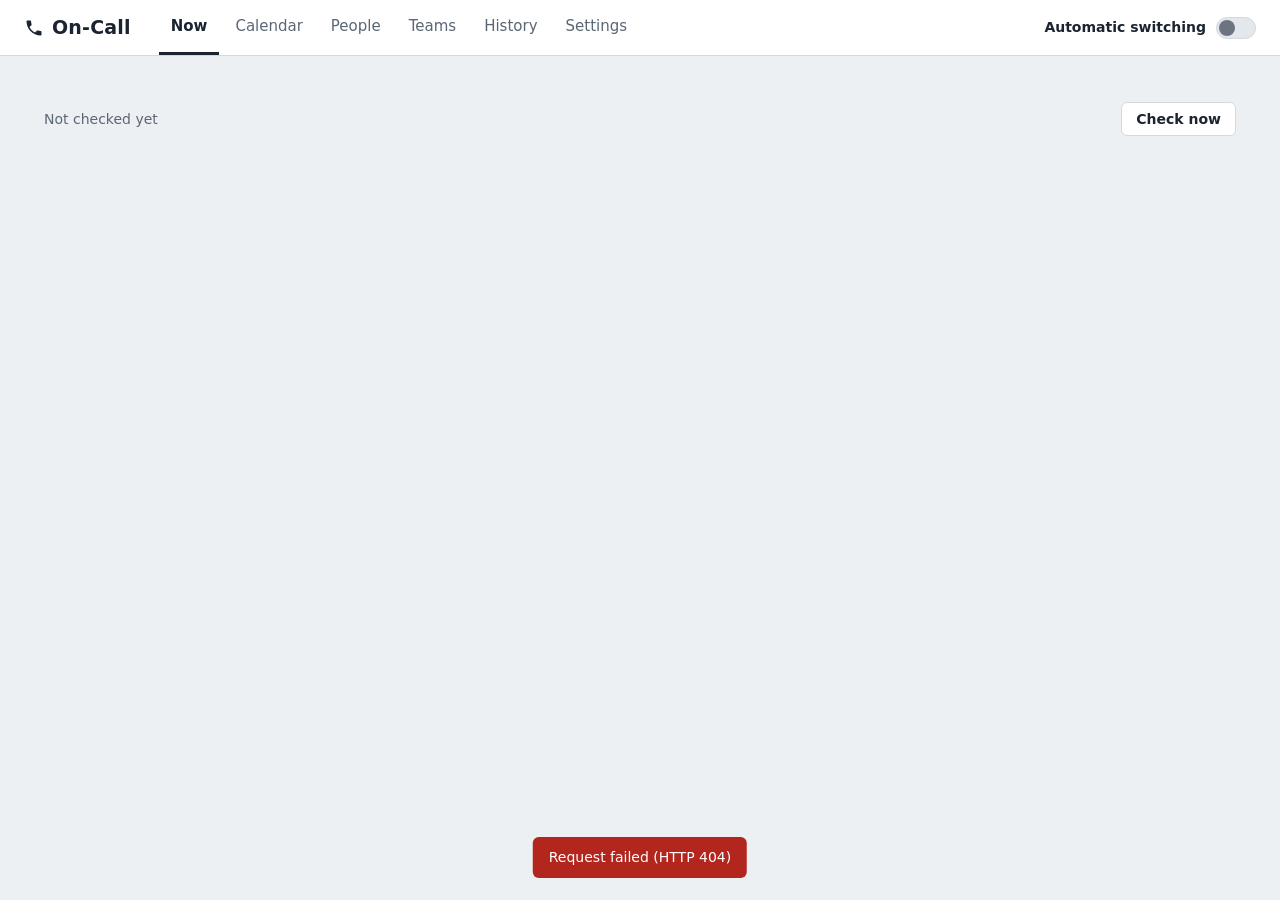
==== public/index.html @ 55674af0 "Import On-Call Manager (PowerShell 7 + Pode) and project notes Co-Authored-By: Claude Opus 5.5 <nore" ====
<!doctype html>
<html lang="en">
<head>
  <meta charset="utf-8">
  <meta name="viewport" content="width=device-width, initial-scale=1">
  <title>On-Call Manager</title>
  <link rel="stylesheet" href="/public/app.css">
  <script src="/public/vendor/fullcalendar.min.js" defer></script>
  <script src="/public/app.js" defer></script>
</head>
<body>
  <header class="topbar">
    <div class="brand">
      <svg class="brand-mark" viewBox="0 0 24 24" aria-hidden="true">
        <path d="M6.6 10.8c1.4 2.8 3.8 5.1 6.6 6.6l2.2-2.2c.3-.3.7-.4 1-.2 1.1.4 2.3.6 3.6.6.6 0 1 .4 1 1V20c0 .6-.4 1-1 1C10.6 21 3 13.4 3 4c0-.6.4-1 1-1h3.5c.6 0 1 .4 1 1 0 1.3.2 2.5.6 3.6.1.3 0 .7-.2 1L6.6 10.8z"/>
      </svg>
      <span>On-Call</span>
    </div>
    <nav class="tabs" aria-label="Sections">
      <a href="#now" data-tab="now">Now</a>
      <a href="#calendar" data-tab="calendar">Calendar</a>
      <a href="#people" data-tab="people">People</a>
      <a href="#teams" data-tab="teams">Teams</a>
      <a href="#history" data-tab="history">History</a>
      <a href="#settings" data-tab="settings">Settings</a>
    </nav>
    <label class="master" title="When off, nothing changes in Webex">
      <span>Automatic switching</span>
      <input type="checkbox" role="switch" id="global-switch">
      <span class="switch" aria-hidden="true"></span>
    </label>
  </header>

  <main>
    <!-- Now -->
    <section id="view-now" class="view" hidden>
      <div id="lines" class="lines"></div>
      <div class="checkbar">
        <span id="last-check">Not checked yet</span>
        <span id="token-note"></span>
        <button id="sync-now" class="btn">Check now</button>
      </div>
    </section>

    <!-- Calendar -->
    <section id="view-calendar" class="view" hidden>
      <div class="cal-head">
        <div id="team-filters" class="team-filters"></div>
        <p class="hint">Drag across days or times to add a cover. Click a rotation week to cover it. Drag a cover to move it.</p>
      </div>
      <div id="calendar"></div>
      <h2 class="section-title">Weekly rotations</h2>
      <p class="hint">Each person covers one week, starting at the handoff. Pick any handoff and who was on that week, and the schedule counts forward and back from there.</p>
      <div id="rotations" class="rotations"></div>
    </section>

    <!-- People -->
    <section id="view-people" class="view" hidden>
      <form id="person-form" class="add-panel">
        <h2 class="section-title first">Add a person</h2>
        <div class="inline-form">
          <label>Name <input name="name" required maxlength="80" autocomplete="off"></label>
          <label>Phone <input name="number" required inputmode="tel" placeholder="555 555 1234" autocomplete="off"></label>
        </div>
        <fieldset class="team-picks" id="new-person-teams"><legend>Teams</legend></fieldset>
        <div><button class="btn primary" type="submit">Add person</button></div>
      </form>
      <div id="people-cards" class="cards"></div>
    </section>

    <!-- Teams -->
    <section id="view-teams" class="view" hidden>
      <form id="team-form" class="add-panel">
        <h2 class="section-title first">Add a team</h2>
        <p class="hint">Use the Contact Center team that forwards to the on-call phone. Saving checks the ID with Webex. New teams start with switching off.</p>
        <div class="inline-form">
          <label>Name <input name="displayName" required maxlength="60" placeholder="Network On-Call" autocomplete="off"></label>
          <label class="wide">Webex team ID <input name="webexTeamId" required spellcheck="false" placeholder="00000000-0000-0000-0000-000000000000" autocomplete="off"></label>
          <button class="btn primary" type="submit">Add team</button>
        </div>
      </form>
      <div id="team-cards" class="cards"></div>
    </section>

    <!-- History -->
    <section id="view-history" class="view" hidden>
      <table class="grid" id="history-table">
        <thead><tr><th>When</th><th>What</th><th>Team</th><th>Details</th><th>By</th></tr></thead>
        <tbody></tbody>
      </table>
    </section>
    <!-- Settings -->
    <section id="view-settings" class="view" hidden>
      <div class="settings-panel">
        <h2 class="section-title first">Checking Webex</h2>
        <form id="check-form" class="inline-form check-form">
          <label>Check Webex every
            <select name="checkMinutes">
              <option value="5">5 minutes</option>
              <option value="10">10 minutes</option>
              <option value="15">15 minutes</option>
              <option value="20">20 minutes</option>
              <option value="30" selected>30 minutes (on the hour and half hour)</option>
              <option value="60">60 minutes (on the hour)</option>
            </select>
          </label>
        </form>
        <p class="hint">Handoffs and covers switch right when they start or end, whatever this is set to.
          The regular check also catches anyone changing the number by hand in Control Hub.</p>

        <h2 class="section-title">Webex connection</h2>
        <dl class="kv" id="cred-status"></dl>
        <p class="hint">The app renews its Webex token on its own every day, which keeps it from expiring.
          You only need this form if the keys stop working, for example after someone regenerates the client secret.</p>

        <form id="cred-form" autocomplete="off">
          <label>Refresh token
            <input type="password" name="refreshToken" autocomplete="new-password" spellcheck="false" placeholder="Paste the new refresh token">
          </label>
          <details>
            <summary>Also change the client ID or client secret</summary>
            <label>Client ID <input name="clientId" spellcheck="false" placeholder="Leave blank to keep the saved one"></label>
            <label>Client secret <input type="password" name="clientSecret" autocomplete="new-password" spellcheck="false" placeholder="Leave blank to keep the saved one"></label>
          </details>
          <p class="form-error" id="cred-error" hidden></p>
          <div><button class="btn primary" type="submit">Save and test</button></div>
        </form>

        <h3 class="sub">Where to find these</h3>
        <ol class="steps">
          <li>Open your Service App in the Webex Developer Portal.</li>
          <li>For a new secret, click <em>Regenerate the client secret</em> and copy it.</li>
          <li>Under <em>Org Authorizations</em>, paste that secret into <em>Enter Client Secret</em> and click <em>Generate tokens</em>.</li>
          <li>Copy the refresh token. If you regenerated the secret, paste both here.</li>
        </ol>
        <p class="hint">Saved values are encrypted to the Windows account running this app and never shown again.</p>
      </div>
    </section>
  </main>

  <!-- Cover (override) dialog -->
  <dialog id="cover-dialog">
    <form method="dialog" id="cover-form">
      <h2 id="cover-title">Add cover</h2>
      <label>Team <select name="teamKey" required></select></label>
      <label>Who takes the calls <select name="personId" required></select></label>
      <div class="pair">
        <label>From <input type="datetime-local" name="start" required step="900"></label>
        <label>Until <input type="datetime-local" name="end" required step="900"></label>
      </div>
      <label>Note <input name="note" maxlength="120" placeholder="Optional, shows on the calendar"></label>
      <p class="hint" id="cover-swapnote" hidden></p>
      <button type="button" class="btn" id="to-swap" hidden>Swap this whole week instead</button>
      <p class="form-error" id="cover-error" hidden></p>
      <div class="dialog-actions">
        <button type="button" class="btn danger" id="cover-delete" hidden>Delete cover</button>
        <button type="button" class="btn danger" id="cover-delete-swap" hidden>Delete whole swap</button>
        <span class="spacer"></span>
        <button type="button" class="btn" value="cancel" id="cover-cancel">Cancel</button>
        <button type="submit" class="btn primary" id="cover-save">Save cover</button>
      </div>
    </form>
  </dialog>

  <!-- Swap dialog -->
  <dialog id="swap-dialog">
    <form method="dialog" id="swap-form">
      <h2>Swap a week</h2>
      <p id="swap-week"></p>
      <label>Swap with <select name="withPersonId" required></select></label>
      <label id="swap-other-label">In return they give up <select name="otherWeek" required disabled></select></label>
      <p class="swap-summary" id="swap-summary" hidden></p>
      <p class="form-error" id="swap-error" hidden></p>
      <div class="dialog-actions">
        <span class="spacer"></span>
        <button type="button" class="btn" id="swap-cancel">Cancel</button>
        <button type="submit" class="btn primary" id="swap-save" disabled>Swap weeks</button>
      </div>
    </form>
  </dialog>

  <div id="toast" role="status" aria-live="polite" hidden></div>
</body>
</html>
---- public/app.css ----
/* On-Call Manager. Switchboard look: quiet slate chrome, team colors from the Outlook calendar,
   one loud element per team (the live line readout). */

:root {
  --bg: #EDF0F3;
  --surface: #FFFFFF;
  --ink: #1B2430;
  --muted: #5B6675;
  --line: #D3D9E0;
  --focus: #2F6FDE;

  /* Team palette: each team stores a color number 0-7 */
  --c0: #B87B0A; --c0s: #F6E7C6;
  --c1: #1C7385; --c1s: #CFE7EC;
  --c2: #6B4FB8; --c2s: #E5DEF7;
  --c3: #B03A5B; --c3s: #F6DCE3;
  --c4: #3F7D2C; --c4s: #DDEEDA;
  --c5: #2F5FB8; --c5s: #DCE6F7;
  --c6: #8A5A3C; --c6s: #EFE2D8;
  --c7: #5B6B12; --c7s: #E8EDCF;

  --ok: #2E7D4F;
  --ok-soft: #DCEFE3;
  --pending: #A0620A;
  --pending-soft: #F8E8CC;
  --off: #6B7480;
  --off-soft: #E4E8EC;
  --bad: #B3261E;
  --bad-soft: #F7DCDA;
  --on-team: #FFFFFF;

  --display: "Bahnschrift", "DIN Alternate", "Segoe UI", system-ui, sans-serif;
  --body: "Segoe UI Variable Text", "Segoe UI", system-ui, sans-serif;
  --radius-panel: 10px;
  --radius-ctl: 6px;
  color-scheme: light dark;
}

@media (prefers-color-scheme: dark) {
  :root {
    --bg: #12171D;
    --surface: #1A2129;
    --ink: #E5EAF0;
    --muted: #97A3B0;
    --line: #2B3541;
    --focus: #6EA0FF;
    --c0: #E3A93A; --c0s: #3A2E15;
    --c1: #4CB3C7; --c1s: #15343B;
    --c2: #A894F0; --c2s: #2A2244;
    --c3: #EE8AA6; --c3s: #3D1E28;
    --c4: #8CCB74; --c4s: #1E3319;
    --c5: #82A8F2; --c5s: #1B2840;
    --c6: #D9A47F; --c6s: #36261B;
    --c7: #C3D36A; --c7s: #2C3112;
    --ok: #5CC287;
    --ok-soft: #173325;
    --pending: #E3A93A;
    --pending-soft: #3A2E15;
    --off: #8E99A6;
    --off-soft: #252E38;
    --bad: #F08A82;
    --bad-soft: #3D1E1C;
    --on-team: #12171D;
  }
}

* { box-sizing: border-box; }
html, body { margin: 0; }
body {
  background: var(--bg);
  color: var(--ink);
  font: 15px/1.5 var(--body);
}
:focus-visible { outline: 2px solid var(--focus); outline-offset: 2px; }
[hidden] { display: none !important; }

/* ---- Top bar ------------------------------------------------------------ */
.topbar {
  display: flex; align-items: center; gap: 28px;
  padding: 0 24px; height: 56px;
  background: var(--surface); border-bottom: 1px solid var(--line);
  position: sticky; top: 0; z-index: 5;
}
.brand { display: flex; align-items: center; gap: 8px; font: 600 19px/1 var(--display); letter-spacing: .01em; }
.brand-mark { width: 20px; height: 20px; fill: var(--ink); }
.tabs { display: flex; gap: 4px; height: 100%; }
.tabs a {
  display: flex; align-items: center; padding: 0 12px;
  color: var(--muted); text-decoration: none; border-bottom: 3px solid transparent;
}
.tabs a:hover { color: var(--ink); }
.tabs a[aria-current="page"] { color: var(--ink); border-bottom-color: var(--ink); font-weight: 600; }

.master { margin-left: auto; display: flex; flex-direction: row; align-items: center; gap: 10px; cursor: pointer; font-weight: 600; color: var(--ink); font-size: 14px; }

/* Toggle switch (visual for a real checkbox) */
.master input, .line-head input { position: absolute; opacity: 0; width: 1px; height: 1px; }
.switch {
  width: 40px; height: 22px; border-radius: 11px; background: var(--off-soft);
  border: 1px solid var(--line); position: relative; transition: background .15s;
}
.switch::after {
  content: ""; position: absolute; top: 2px; left: 2px; width: 16px; height: 16px;
  border-radius: 50%; background: var(--off); transition: transform .15s, background .15s;
}
input:checked + .switch { background: var(--ok-soft); border-color: var(--ok); }
input:checked + .switch::after { transform: translateX(18px); background: var(--ok); }
input:focus-visible + .switch { outline: 2px solid var(--focus); outline-offset: 2px; }

main { max-width: 1240px; margin: 0 auto; padding: 28px 24px 64px; }

/* ---- Now: the lines ----------------------------------------------------- */
.lines { display: grid; grid-template-columns: repeat(auto-fit, minmax(340px, 1fr)); gap: 20px; }

.line {
  background: var(--surface); border: 1px solid var(--line); border-radius: var(--radius-panel);
  border-left: 6px solid var(--team); overflow: hidden;
  display: flex; flex-direction: column;
}
.line { --team: var(--muted); --team-soft: var(--off-soft); }

.line-head {
  display: flex; align-items: center; justify-content: space-between;
  padding: 14px 20px 0;
}
.line-head h2 { margin: 0; font: 600 16px/1.2 var(--display); color: var(--team); }
.line-head label { display: flex; flex-direction: row; align-items: center; gap: 8px; color: var(--muted); font-size: 13px; cursor: pointer; }

.readout { padding: 14px 20px 20px; }
.readout .lead { margin: 0 0 4px; color: var(--muted); font-size: 13px; }
.readout .who {
  font: 600 clamp(30px, 4vw, 40px)/1.05 var(--display);
  letter-spacing: -.005em; margin: 0;
}
.readout .number {
  font: 400 24px/1.2 var(--display); font-variant-numeric: tabular-nums;
  color: var(--muted); margin: 6px 0 0; letter-spacing: .02em;
}
.readout .who.unknown { color: var(--muted); }

.plan { padding: 0 20px 18px; display: grid; grid-template-columns: auto 1fr; gap: 4px 14px; font-size: 14px; }
.plan dt { color: var(--muted); }
.plan dd { margin: 0; }
.tag { font-size: 12px; padding: 1px 7px; border-radius: 9px; background: var(--team-soft); color: var(--ink); margin-left: 6px; }

.status { margin-top: auto; padding: 11px 20px; font-size: 14px; font-weight: 600; border-top: 1px solid var(--line); }
.status.ok      { background: var(--ok-soft);      color: var(--ok); }
.status.pending { background: var(--pending-soft); color: var(--pending); }
.status.off     { background: var(--off-soft);     color: var(--off); }
.status.bad     { background: var(--bad-soft);     color: var(--bad); }
.status small { display: block; font-weight: 400; color: var(--ink); opacity: .8; }

.checkbar { display: flex; align-items: center; gap: 18px; margin-top: 18px; color: var(--muted); font-size: 14px; flex-wrap: wrap; }
.checkbar .btn { margin-left: auto; }
#token-note.warn { color: var(--bad); font-weight: 600; }

/* ---- Buttons and forms -------------------------------------------------- */
.btn {
  font: 600 14px/1 var(--body); padding: 9px 14px; border-radius: var(--radius-ctl);
  border: 1px solid var(--line); background: var(--surface); color: var(--ink); cursor: pointer;
}
.btn:hover { border-color: var(--muted); }
.btn.primary { background: var(--ink); color: var(--surface); border-color: var(--ink); }
.btn.danger { color: var(--bad); }
.btn.small { padding: 5px 9px; font-size: 13px; }
.btn:disabled { opacity: .5; cursor: default; }

input, select {
  font: 15px/1.3 var(--body); color: var(--ink); background: var(--surface);
  border: 1px solid var(--line); border-radius: var(--radius-ctl); padding: 7px 9px; min-width: 0;
}
label { display: flex; flex-direction: column; gap: 4px; font-size: 13px; color: var(--muted); }
label > input, label > select { color: var(--ink); }

.inline-form { display: flex; gap: 12px; align-items: flex-end; flex-wrap: wrap; margin-bottom: 20px; }

.hint { color: var(--muted); font-size: 14px; margin: 0 0 14px; max-width: 72ch; }
.section-title { font: 600 20px/1.2 var(--display); margin: 40px 0 6px; }

/* ---- Tables ------------------------------------------------------------- */
.grid { width: 100%; border-collapse: collapse; background: var(--surface); border: 1px solid var(--line); border-radius: var(--radius-panel); overflow: hidden; }
.grid th { text-align: left; font-weight: 600; font-size: 13px; color: var(--muted); padding: 10px 14px; border-bottom: 1px solid var(--line); }
.grid td { padding: 10px 14px; border-bottom: 1px solid var(--line); vertical-align: top; }
.grid tr:last-child td { border-bottom: 0; }
.grid td.num { font-family: var(--display); font-variant-numeric: tabular-nums; letter-spacing: .02em; }
.grid td.nowrap { white-space: nowrap; }
.grid td.actions { text-align: right; white-space: nowrap; }
.grid .empty { color: var(--muted); text-align: center; padding: 28px; }
.dot { display: inline-block; width: 9px; height: 9px; border-radius: 50%; margin-right: 6px; vertical-align: 1px; }
.dot { background: var(--team, var(--muted)); }

/* ---- Calendar ----------------------------------------------------------- */
.cal-head { display: flex; align-items: flex-start; gap: 24px; flex-wrap: wrap; margin-bottom: 12px; }
.team-filters { display: flex; gap: 16px; }
.team-filters label { flex-direction: row; align-items: center; gap: 6px; color: var(--ink); font-size: 14px; cursor: pointer; }
.cal-head .hint { margin: 0; flex: 1; min-width: 260px; }

#calendar {
  background: var(--surface); border: 1px solid var(--line); border-radius: var(--radius-panel); padding: 14px;
  --fc-border-color: var(--line);
  --fc-page-bg-color: var(--surface);
  --fc-neutral-bg-color: var(--bg);
  --fc-today-bg-color: color-mix(in srgb, var(--focus) 8%, transparent);
  --fc-button-bg-color: var(--surface);
  --fc-button-border-color: var(--line);
  --fc-button-text-color: var(--ink);
  --fc-button-hover-bg-color: var(--bg);
  --fc-button-hover-border-color: var(--muted);
  --fc-button-active-bg-color: var(--ink);
  --fc-button-active-border-color: var(--ink);
}
.fc .fc-toolbar-title { font: 600 22px/1.2 var(--display); }
.fc .fc-button { font: 600 13px/1 var(--body); padding: 7px 11px; }
.fc .fc-button-primary:not(:disabled).fc-button-active { color: var(--surface); }
.fc .fc-col-header-cell-cushion, .fc .fc-daygrid-day-number { color: var(--muted); text-decoration: none; font-size: 13px; }

/* Rotation weeks: tinted. Covers: solid team color. */
.fc .fc-event.src-rotation { background: var(--team-soft); border-color: var(--team-soft); border-left: 3px solid var(--team); }
.fc .fc-event.src-rotation .fc-event-main, .fc .fc-event.src-rotation .fc-event-title,
.fc .fc-event.src-rotation .fc-event-time { color: var(--ink); }
.fc .fc-event.src-override { background: var(--team); border-color: var(--team); }
.fc .fc-event.src-override .fc-event-main, .fc .fc-event.src-override .fc-event-title,
.fc .fc-event.src-override .fc-event-time { color: var(--on-team); font-weight: 600; }
.fc .fc-event { cursor: pointer; font-size: 12.5px; }

/* ---- Rotation editor ---------------------------------------------------- */
.rotations { display: grid; grid-template-columns: repeat(auto-fit, minmax(340px, 1fr)); gap: 20px; }
.rot {
  background: var(--surface); border: 1px solid var(--line); border-radius: var(--radius-panel);
  border-top: 4px solid var(--team); padding: 16px 18px;
}

.rot h3 { margin: 0 0 10px; font: 600 16px/1.2 var(--display); color: var(--team); }
.rot ol { margin: 0 0 12px; padding: 0; list-style: none; counter-reset: r; }
.rot li { display: flex; align-items: center; gap: 8px; padding: 6px 0; border-bottom: 1px solid var(--line); counter-increment: r; }
.rot li::before { content: counter(r); width: 20px; color: var(--muted); font-family: var(--display); font-variant-numeric: tabular-nums; }
.rot li .name { flex: 1; }
.rot li .btn { padding: 4px 8px; }
.rot .row { display: flex; gap: 10px; align-items: flex-end; flex-wrap: wrap; margin-top: 10px; }
.rot .row label { flex: 1; min-width: 120px; }
.rot .save-row { display: flex; justify-content: flex-end; margin-top: 14px; }

/* ---- Dialog and toast --------------------------------------------------- */
dialog {
  border: 1px solid var(--line); border-radius: var(--radius-panel); padding: 0; width: min(460px, calc(100vw - 32px));
  background: var(--surface); color: var(--ink);
}
dialog::backdrop { background: rgb(10 15 20 / .45); }
dialog form { padding: 20px 22px; display: flex; flex-direction: column; gap: 12px; }
dialog h2 { margin: 0 0 4px; font: 600 20px/1.2 var(--display); }
.pair { display: grid; grid-template-columns: 1fr 1fr; gap: 10px; }
.dialog-actions { display: flex; gap: 8px; margin-top: 6px; }
.dialog-actions .spacer { flex: 1; }
.form-error { color: var(--bad); margin: 0; font-size: 14px; }

#toast {
  position: fixed; bottom: 22px; left: 50%; transform: translateX(-50%);
  background: var(--ink); color: var(--surface); padding: 10px 16px; border-radius: var(--radius-ctl);
  font-size: 14px; max-width: min(560px, calc(100vw - 32px)); z-index: 20;
}
#toast.bad { background: var(--bad); color: #fff; }

/* ---- Small screens ------------------------------------------------------ */
@media (max-width: 720px) {
  .topbar { height: auto; flex-wrap: wrap; padding: 10px 16px 0; gap: 10px 16px; }
  .tabs { order: 3; width: 100%; height: 42px; overflow-x: auto; }
  .master span:first-child { display: none; }
  main { padding: 20px 16px 48px; }
  .lines, .rotations { grid-template-columns: 1fr; }
  .grid { display: block; overflow-x: auto; }
  .pair { grid-template-columns: 1fr; }
}

@media (prefers-reduced-motion: reduce) {
  .switch, .switch::after { transition: none; }
}

/* ---- Settings ----------------------------------------------------------- */
.settings-panel { max-width: 640px; }
.section-title.first { margin-top: 0; }
.kv { display: grid; grid-template-columns: max-content 1fr; gap: 6px 18px; margin: 14px 0 18px;
      background: var(--surface); border: 1px solid var(--line); border-radius: var(--radius-panel); padding: 14px 18px; }
.kv dt { color: var(--muted); }
.kv dd { margin: 0; }
#cred-form { display: flex; flex-direction: column; gap: 12px; margin-top: 8px; }
#cred-form details { display: flex; flex-direction: column; gap: 10px; }
#cred-form details[open] label { margin-top: 10px; }
#cred-form summary { cursor: pointer; color: var(--muted); font-size: 14px; }
.sub { font: 600 16px/1.2 var(--display); margin: 32px 0 6px; }
.steps { margin: 0 0 14px; padding-left: 22px; }
.steps li { margin: 4px 0; }
#token-note a { color: inherit; }

/* ---- Team colors (last, so they win over the defaults above) ------------ */
.tc-0 { --team: var(--c0); --team-soft: var(--c0s); }
.tc-1 { --team: var(--c1); --team-soft: var(--c1s); }
.tc-2 { --team: var(--c2); --team-soft: var(--c2s); }
.tc-3 { --team: var(--c3); --team-soft: var(--c3s); }
.tc-4 { --team: var(--c4); --team-soft: var(--c4s); }
.tc-5 { --team: var(--c5); --team-soft: var(--c5s); }
.tc-6 { --team: var(--c6); --team-soft: var(--c6s); }
.tc-7 { --team: var(--c7); --team-soft: var(--c7s); }

/* ---- People and Teams cards ---------------------------------------------- */
.add-panel {
  background: var(--surface); border: 1px solid var(--line); border-radius: var(--radius-panel);
  padding: 18px 20px; margin-bottom: 24px; display: flex; flex-direction: column; gap: 12px;
}
.add-panel .inline-form { margin: 0; }
.add-panel label.wide { flex: 1; min-width: 300px; }
.team-picks { border: 0; padding: 0; margin: 0; display: flex; flex-wrap: wrap; gap: 6px 18px; }
.team-picks legend { font-size: 13px; color: var(--muted); padding: 0; margin-bottom: 6px; }
.team-picks .pick { flex-direction: row; align-items: center; gap: 6px; color: var(--ink); font-size: 14px; cursor: pointer; }

.cards { display: grid; grid-template-columns: repeat(auto-fill, minmax(280px, 1fr)); gap: 16px; }
.pcard {
  background: var(--surface); border: 1px solid var(--line); border-radius: var(--radius-panel);
  padding: 14px 16px; display: flex; flex-direction: column; gap: 10px;
}
.pcard h3 { margin: 0; font: 600 17px/1.25 var(--display); }
.pcard .phone { margin: 2px 0 0; color: var(--muted); font-family: var(--display); font-variant-numeric: tabular-nums; letter-spacing: .02em; }
.pcard .hint { margin: 0; }
.pcard-edit { display: flex; flex-direction: column; gap: 8px; }
.pcard-actions { display: flex; gap: 8px; margin-top: auto; padding-top: 4px; }
.pcard .add-team { align-self: flex-start; font-size: 14px; padding: 5px 8px; }

.chips { list-style: none; margin: 0; padding: 0; display: flex; flex-wrap: wrap; gap: 6px; }
.chip {
  display: inline-flex; align-items: center; gap: 6px; padding: 3px 4px 3px 10px; border-radius: 14px;
  background: var(--team-soft); font-size: 13px;
}
.chip .dot { margin: 0; }
.chip-note { color: var(--muted); font-size: 12px; }
.chip-x {
  border: 0; background: transparent; color: var(--muted); cursor: pointer; font-size: 16px; line-height: 1;
  width: 22px; height: 22px; border-radius: 50%;
}
.chip-x:hover { background: var(--surface); color: var(--ink); }

.tcard { border-top: 4px solid var(--team); }
.tcard h3 { color: var(--team); }
.kv-mini { display: grid; grid-template-columns: max-content 1fr; gap: 4px 12px; margin: 0; font-size: 14px; }
.kv-mini dt { color: var(--muted); }
.kv-mini dd { margin: 0; min-width: 0; }
.kv-mini .uuid { font-size: 12.5px; color: var(--muted); overflow-wrap: anywhere; }
.bad-text { color: var(--bad); }

/* ---- Swap dialog ------------------------------------------------------- */
#swap-form { padding: 20px 22px; display: flex; flex-direction: column; gap: 12px; }
#swap-week { margin: 0; }
.swap-summary { margin: 0; padding: 10px 12px; border-radius: var(--radius-ctl); background: var(--bg); line-height: 1.6; }
.swap-summary .warn { color: var(--pending); }
#to-swap { align-self: flex-start; }

.check-form { margin: 10px 0 8px; }
.check-form label { min-width: 280px; }
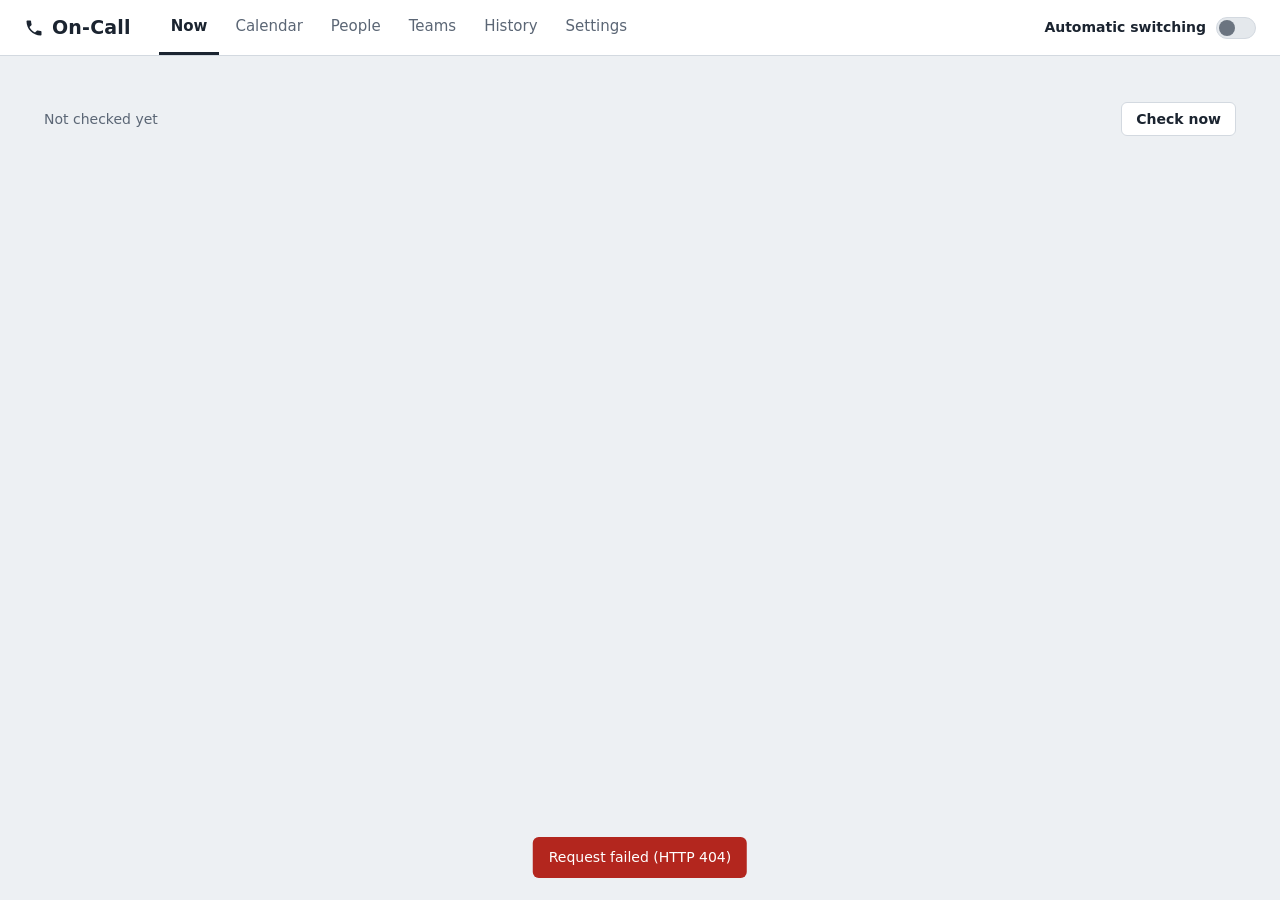
==== commit fc6399bb: "Import On-Call Manager (PowerShell 7 + Pode) and project notes Co-Authored-By: Claude Opus 5.5 <nore" ====
--- a/public/index.html
+++ b/public/index.html
@@ -60,7 +60,7 @@
         <h2 class="section-title first">Add a person</h2>
         <div class="inline-form">
           <label>Name <input name="name" required maxlength="80" autocomplete="off"></label>
-          <label>Phone <input name="number" required inputmode="tel" placeholder="555 555 1234" autocomplete="off"></label>
+          <label>Phone <input name="number" required inputmode="tel" placeholder="541 555 1234" autocomplete="off"></label>
         </div>
         <fieldset class="team-picks" id="new-person-teams"><legend>Teams</legend></fieldset>
         <div><button class="btn primary" type="submit">Add person</button></div>
@@ -75,7 +75,7 @@
         <p class="hint">Use the Contact Center team that forwards to the on-call phone. Saving checks the ID with Webex. New teams start with switching off.</p>
         <div class="inline-form">
           <label>Name <input name="displayName" required maxlength="60" placeholder="Network On-Call" autocomplete="off"></label>
-          <label class="wide">Webex team ID <input name="webexTeamId" required spellcheck="false" placeholder="00000000-0000-0000-0000-000000000000" autocomplete="off"></label>
+          <label class="wide">Webex team ID <input name="webexTeamId" required spellcheck="false" placeholder="485839ae-ea7c-43ca-a2b0-4af19f4fc615" autocomplete="off"></label>
           <button class="btn primary" type="submit">Add team</button>
         </div>
       </form>
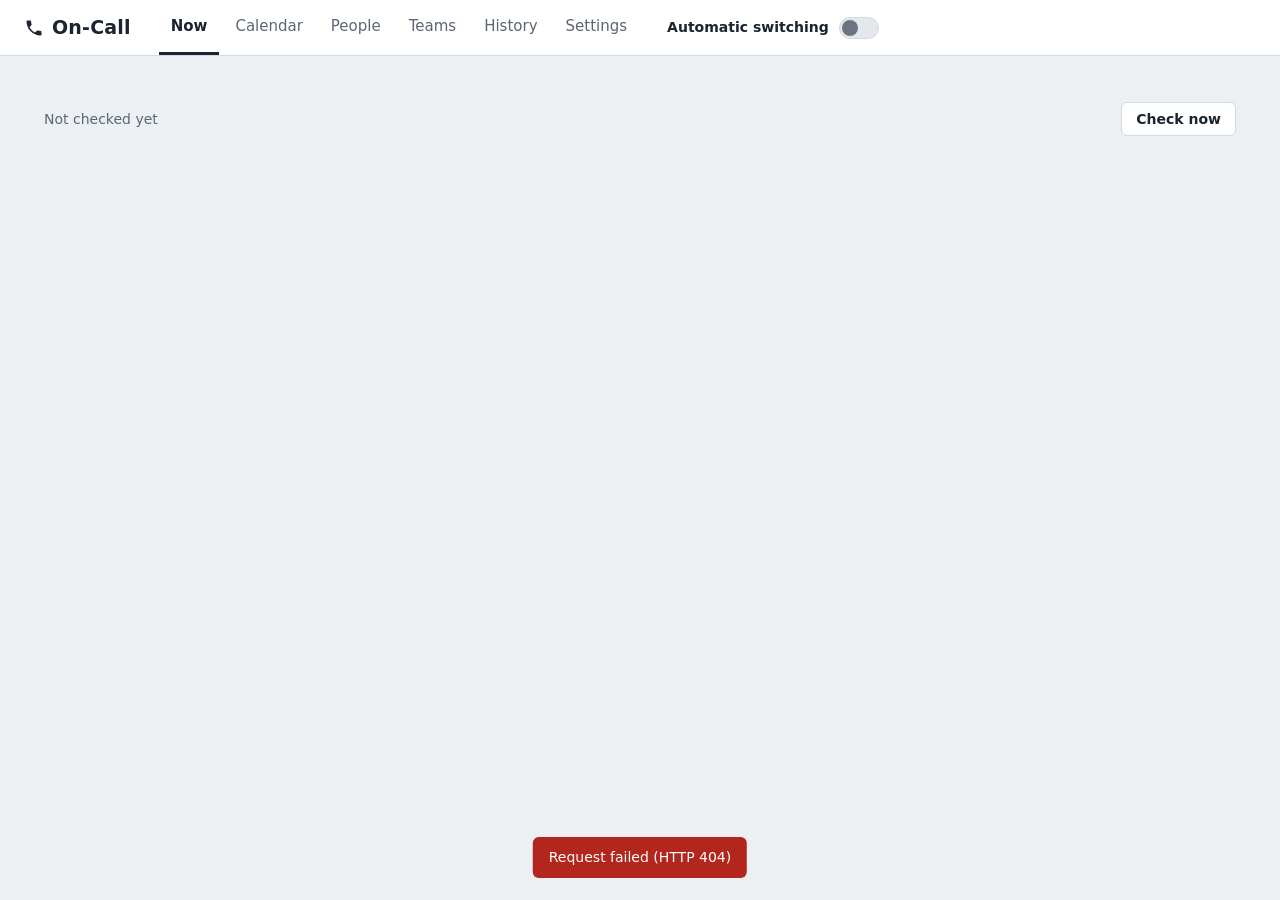
==== commit bb1c91eb: "Run on Windows or Linux, in or out of a container, with Webex sign-in - Two listen modes: Local (loc" ====
--- a/public/index.html
+++ b/public/index.html
@@ -24,6 +24,10 @@
       <a href="#history" data-tab="history">History</a>
       <a href="#settings" data-tab="settings">Settings</a>
     </nav>
+    <div class="who" id="who" hidden>
+      <span id="who-name"></span>
+      <button type="button" class="btn small" id="sign-out">Sign out</button>
+    </div>
     <label class="master" title="When off, nothing changes in Webex">
       <span>Automatic switching</span>
       <input type="checkbox" role="switch" id="global-switch">
@@ -60,7 +64,7 @@
         <h2 class="section-title first">Add a person</h2>
         <div class="inline-form">
           <label>Name <input name="name" required maxlength="80" autocomplete="off"></label>
-          <label>Phone <input name="number" required inputmode="tel" placeholder="541 555 1234" autocomplete="off"></label>
+          <label>Phone <input name="number" required inputmode="tel" placeholder="555 555 1234" autocomplete="off"></label>
         </div>
         <fieldset class="team-picks" id="new-person-teams"><legend>Teams</legend></fieldset>
         <div><button class="btn primary" type="submit">Add person</button></div>
@@ -75,7 +79,7 @@
         <p class="hint">Use the Contact Center team that forwards to the on-call phone. Saving checks the ID with Webex. New teams start with switching off.</p>
         <div class="inline-form">
           <label>Name <input name="displayName" required maxlength="60" placeholder="Network On-Call" autocomplete="off"></label>
-          <label class="wide">Webex team ID <input name="webexTeamId" required spellcheck="false" placeholder="485839ae-ea7c-43ca-a2b0-4af19f4fc615" autocomplete="off"></label>
+          <label class="wide">Webex team ID <input name="webexTeamId" required spellcheck="false" placeholder="00000000-0000-0000-0000-000000000000" autocomplete="off"></label>
           <button class="btn primary" type="submit">Add team</button>
         </div>
       </form>
@@ -92,7 +96,23 @@
     <!-- Settings -->
     <section id="view-settings" class="view" hidden>
       <div class="settings-panel">
-        <h2 class="section-title first">Checking Webex</h2>
+        <h2 class="section-title first">Webex organization</h2>
+        <form id="org-form" class="org-form" autocomplete="off">
+          <label>Org ID
+            <input name="orgId" spellcheck="false" placeholder="00000000-0000-0000-0000-000000000000">
+          </label>
+          <label>Contact Center region
+            <select name="configBaseUrl"></select>
+          </label>
+          <label>Time zone for the schedule
+            <select name="timeZone"></select>
+          </label>
+          <p class="form-error" id="org-error" hidden></p>
+          <div><button class="btn primary" type="submit">Save</button></div>
+        </form>
+        <p class="hint">The org ID is in Control Hub under Account. Handoffs and covers happen at wall-clock times in this time zone.</p>
+
+        <h2 class="section-title">Checking Webex</h2>
         <form id="check-form" class="inline-form check-form">
           <label>Check Webex every
             <select name="checkMinutes">
@@ -133,7 +153,32 @@
           <li>Under <em>Org Authorizations</em>, paste that secret into <em>Enter Client Secret</em> and click <em>Generate tokens</em>.</li>
           <li>Copy the refresh token. If you regenerated the secret, paste both here.</li>
         </ol>
-        <p class="hint">Saved values are encrypted to the Windows account running this app and never shown again.</p>
+        <p class="hint" id="cred-protection">Saved values are encrypted and never shown again.</p>
+
+        <div id="network-settings" hidden>
+          <h2 class="section-title">Who can sign in</h2>
+          <p class="hint">People sign in with their Webex account. They must be in the org above and on this list.</p>
+          <ul class="user-list" id="user-list"></ul>
+          <form id="user-form" class="inline-form user-form" autocomplete="off">
+            <label>Email <input type="email" name="email" required spellcheck="false" placeholder="name@example.com"></label>
+            <button class="btn" type="submit">Add</button>
+          </form>
+          <p class="form-error" id="user-error" hidden></p>
+
+          <h2 class="section-title">Sign-in Integration</h2>
+          <dl class="kv" id="login-status"></dl>
+          <form id="login-form" class="stack-form" autocomplete="off">
+            <label>Client ID <input name="clientId" spellcheck="false" placeholder="Leave blank to keep the saved one"></label>
+            <label>Client secret <input type="password" name="clientSecret" autocomplete="new-password" spellcheck="false" placeholder="Leave blank to keep the saved one"></label>
+            <p class="form-error" id="login-error" hidden></p>
+            <div><button class="btn" type="submit">Save</button></div>
+          </form>
+          <p class="hint">This is a Webex Integration (not the Service App) with the <code>spark:people_read</code> scope.
+            Its redirect URI must be exactly the one shown above.</p>
+        </div>
+
+        <h2 class="section-title">About this install</h2>
+        <dl class="kv" id="about"></dl>
       </div>
     </section>
   </main>
--- a/public/app.css
+++ b/public/app.css
@@ -354,3 +354,28 @@
 
 .check-form { margin: 10px 0 8px; }
 .check-form label { min-width: 280px; }
+
+/* ---- Settings: org, sign-in list ---------------------------------------- */
+.org-form, .stack-form { display: flex; flex-direction: column; gap: 12px; margin-top: 8px; max-width: 520px; }
+.org-form input, .org-form select { width: 100%; }
+.user-list { list-style: none; margin: 0 0 12px; padding: 0; border: 1px solid var(--line); border-radius: var(--radius-ctl); background: var(--surface); }
+.user-list li { display: flex; align-items: center; gap: 12px; padding: 8px 12px; border-top: 1px solid var(--line); flex-wrap: wrap; }
+.user-list li:first-child { border-top: 0; }
+.user-list li > span:first-child { flex: 1; min-width: 180px; overflow-wrap: anywhere; }
+.user-form { display: flex; gap: 10px; align-items: flex-end; flex-wrap: wrap; }
+.user-form label { flex: 1; min-width: 220px; }
+.who { display: flex; align-items: center; gap: 10px; font-size: 14px; color: var(--muted); }
+.who + .master { margin-left: 0; }
+.topbar .who { margin-left: auto; }
+
+/* ---- Sign-in and setup pages ------------------------------------------- */
+.auth-page { min-height: 100vh; display: grid; place-items: center; padding: 24px 16px; }
+.auth-card { width: 100%; max-width: 460px; background: var(--surface); border: 1px solid var(--line); border-radius: var(--radius-panel); padding: 28px 26px; }
+.auth-card h1 { font: 600 24px/1.2 var(--display); margin: 0 0 8px; display: flex; align-items: center; gap: 10px; }
+.auth-card .brand-mark { width: 26px; height: 26px; fill: currentColor; }
+.auth-card form { display: flex; flex-direction: column; gap: 12px; margin-top: 16px; }
+.auth-card input { width: 100%; }
+.auth-card .btn.primary { width: 100%; padding: 10px; font-size: 15px; text-align: center; text-decoration: none; display: block; }
+.auth-card code { overflow-wrap: anywhere; background: var(--bg); padding: 2px 5px; border-radius: 4px; font-size: 13px; }
+.auth-card .steps { font-size: 14px; }
+.auth-card .form-error { margin-top: 12px; }
